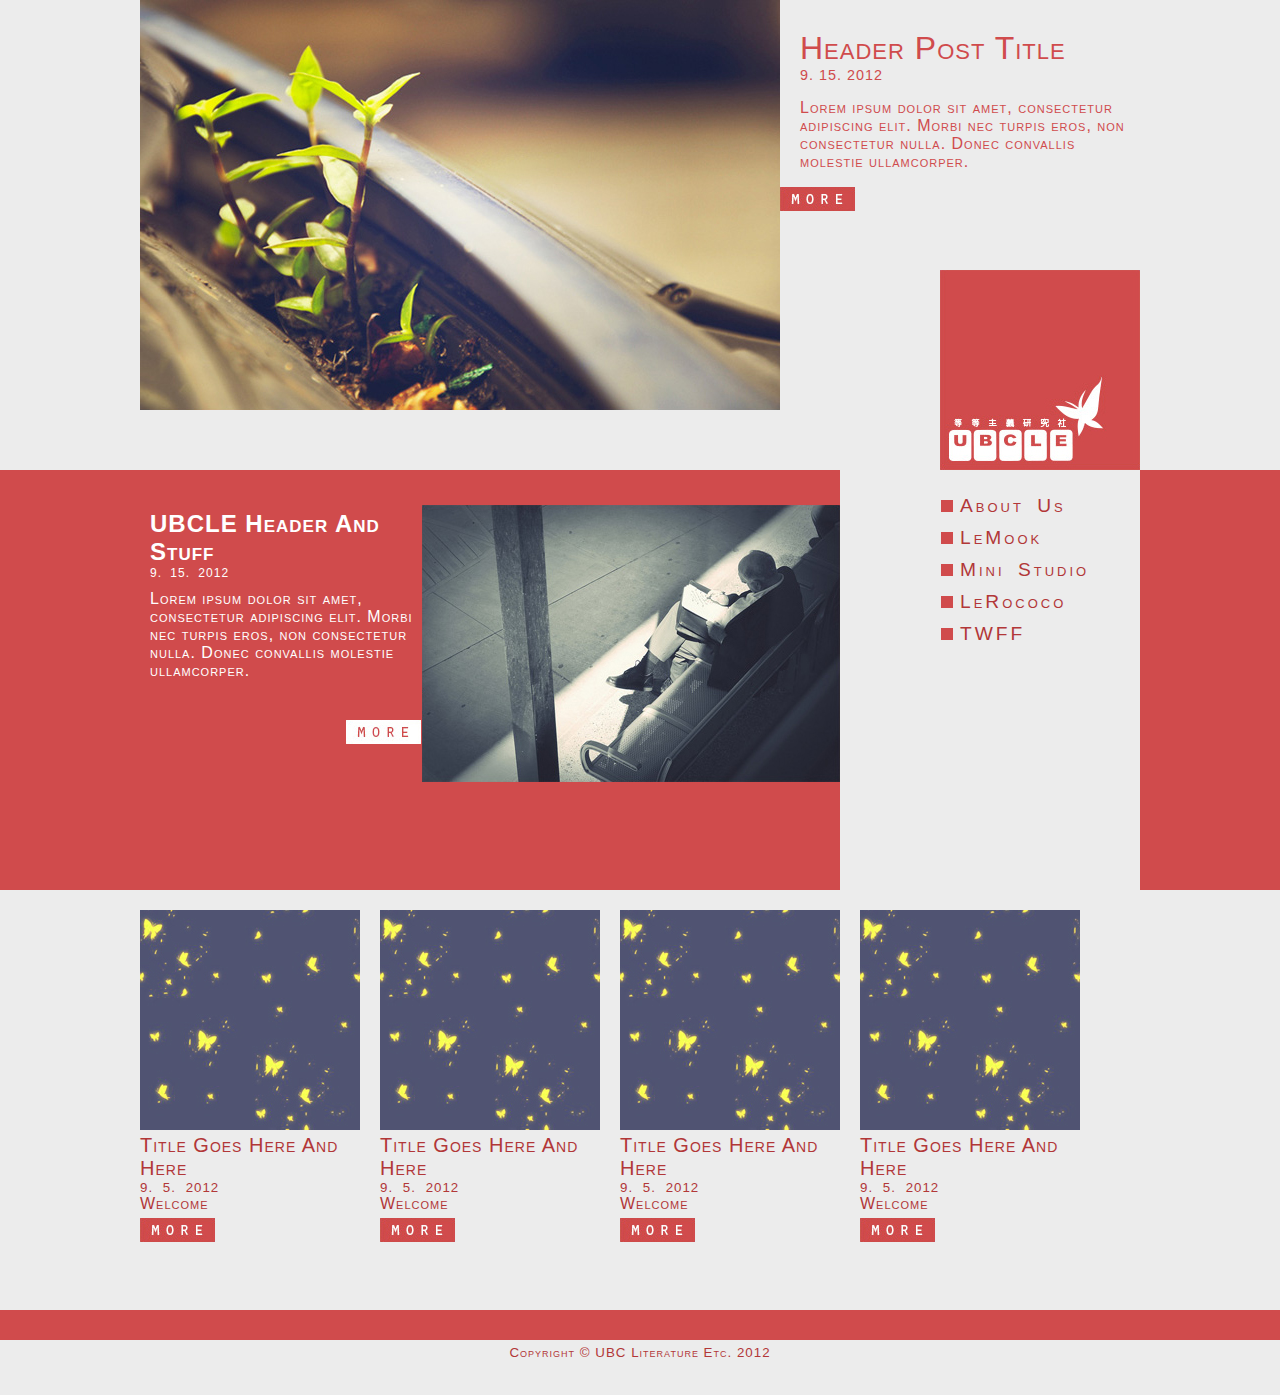
==== index.html @ 413b11c5 "Stuff done in Mimi. Template file." ====
<!DOCTYPE HTML>
<html>

    <head>
    
        <meta http-equiv="Content-Type" content="text/html; charset=utf-8" />
        <title>UBCLE.com - Literature Etc.</title>
       
        <!--[if IE]><!-->
		<link rel="stylesheet" type="text/css" href="stylesheet.css" />
		<!--<![endif]-->
	
		<!--[if !IE]><!-->
		<link rel="stylesheet" type="text/css" href="stylesheet.css" />
		<!--<![endif]-->
		
    </head>
    
    <body>
    
        <div id="header-bg" class="bg-light">
        	<div id="header-wrapper" class="wrapper">
        		<div id="header-left">
        			<div id="header-photo"></div>
        		</div>
        		
        		<div id="header-right">
        			<div id="header-right-top">
	        			<div id="header-title">Header Post Title</div>
	        			<div id="header-date">9. 15. 2012</div>
	        			<p id="header-summary">Lorem ipsum dolor sit amet, consectetur adipiscing elit. Morbi nec turpis eros, non consectetur nulla. Donec convallis molestie ullamcorper.</p>
	        			<div id="header-readmore"><a href="index.html"><img src="images/readmore.jpg" alt="Read More..." /></a></div>
        			</div>
        			<div id="header-right-bottom">
        				<div id="lelogo"></div>
        			</div>
        		</div>
        	</div>        	
        </div>
        
        <div id="body-bg" class="bg-dark">     	
    		<div id="body-wrapper">
        		<div id="body-left">
	        			<div id="post-wrapper">
	        				<img id="post-pic" src="images/mainpost.jpg" alt="mainpic">
	        				<h3 id="post-title">UBCLE Header And Stuff</h3>
	        				<div id="post-date">9. 15. 2012</div>
	        				<p id="post-summary">
	        					Lorem ipsum dolor sit amet, consectetur adipiscing elit. Morbi nec turpis eros, non consectetur nulla. Donec convallis molestie ullamcorper.
	        				</p>
	        				<div id="body-read-more"><a href="index.html"><img src="images/readmore.jpg" alt="Read More..." /></a></div>
	       				</div>
        		</div>
        		<div id="body-right">
        			<div id="body-right-content">
	        			<div id="nav">
							<ul>
								<li><a href="about.html">About Us</a></li>
								<li><a href="lemook.html">LeMook</a></li>
								<li><a href="ministudio.html">Mini Studio</a></li>
								<li><a href="lerococo.html">LeRococo</a></li>
								<li><a href="twff.html">TWFF</a></li>
							</ul>
	       				</div>
       				</div>
        		</div>
        	</div>     	
        </div>
        
        <div id="footer-bg" class="bg-light">
        	<div id="footer-wrapper" class="wrapper">
        		<div class="footer-item">
				<img src="images/filler.jpg" alt="fillerpic" height="220px" width="220px" />
				<div class="post-title">Title Goes Here And Here</div>
				<div class="post-date">9. 5. 2012</div>
				<div class="post-summary">Welcome</div>
				<div class="post-readmore"><a href="post.html"><img src="images/readmore.jpg" alt="Read More..." /></a></div>
			</div>
        		<div class="footer-item">
				<img src="images/filler.jpg" alt="fillerpic" height="220px" width="220px" />
				<div class="post-title">Title Goes Here And Here</div>
				<div class="post-date">9. 5. 2012</div>
				<div class="post-summary">Welcome</div>
				<div class="post-readmore"><a href="post.html"><img src="images/readmore.jpg" alt="Read More..." /></a></div>
			</div>
        		<div class="footer-item">
				<img src="images/filler.jpg" alt="fillerpic" height="220px" width="220px" />
				<div class="post-title">Title Goes Here And Here</div>
				<div class="post-date">9. 5. 2012</div>
				<div class="post-summary">Welcome</div>
				<div class="post-readmore"><a href="post.html"><img src="images/readmore.jpg" alt="Read More..." /></a></div>
			</div>
        		<div class="footer-item">
				<img src="images/filler.jpg" alt="fillerpic" height="220px" width="220px" />
				<div class="post-title">Title Goes Here And Here</div>
				<div class="post-date">9. 5. 2012</div>
				<div class="post-summary">Welcome</div>
				<div class="post-readmore"><a href="post.html"><img src="images/readmore.jpg" alt="Read More..." /></a></div>
			</div>
        		<div class="clear"></div>
        	</div> 
        </div>
        
       	<div id="bot-spacer" class="bg-dark">

        </div>
	  <div class="bg-light">
        	<div id="copyright-wrapper" class="wrapper">
        		Copyright &copy; UBC Literature Etc. 2012
        	</div> 
        </div>
        
    </body>
    
</html>
---- stylesheet.css ----
html {
	background-color: #ececec;
	font-variant: small-caps;
	letter-spacing: 1px;
}
	
body {
	margin: 0 auto;
	padding: 0;
	color: #b23738;
	font-family:"Orator Std","Calibri",Arial,"Helvetica",Sans-serif;
	font-size:100%;
}

.bg-light {
	width: 100%;
}

.bg-dark {
	width: 100%;
	background-color: #d04b4c;
}

.wrapper {
	width: 1000px;
	margin: 0 auto;
	padding: 0px 50px 0px 50px;
}

.footer-item {
	width: 220px;
	height: 340px;
	margin-right: 20px;
	/*background-color: #c9c9c9;*/
	float: left;	
}

.clear {
	clear: both;
}

#header-wrapper {
	height: 470px;
	color: #d04b4c;
}

#header-left {
	width: 640px;
	height: 470px;
	vertical-align: top;
	float: left;
}

#header-photo {
	height: 410px;
	width: 640px;
	background: url('images/cover.jpg');
}

#header-right {
	width: 360px;
	height: 470px;
	float: right;
}

#header-right-top {
	height: 270px;	
}

#header-title {
	padding: 30px 0 0 20px;
	font-size: 200%;
}

#header-date {
	padding-left: 20px;
	font-size: 90%;
}

#header-summary {
	padding-left: 20px;
}

#header-readmore {
	height: 24px;
	width: 75px;
	overflow: hidden;
}

#header-readmore img:hover {
	position: relative;
	bottom: 24px;
}

#header-right-bottom {
	height: 200px;
	width: 360px;
}

#lelogo {
	height: 200px; 
	width: 200px; 
	background: url('images/logo.jpg');
	position: relative;
	left: 160px;
}

#body-wrapper {
	width: 1000px;
	margin: 0 auto;
	height: 375px;
	color: #ffffff;
	display: table;
}

#post-pic {
	float: right;
	clear: left;
	margin-left: 7px;
}
	
#body-left {
	width: 70%;
	height: 375px;
	display: table-cell;
}

#post-title {
	font-size: 1.5em;
	margin: 0 0 0 5px;
	padding: 5px 0 0 5px;
}

#post-summary {
	margin: 0 0 0 10px;	
	height: 150px;
	width: 285px;
}

#post-wrapper {
	padding: 35px 0 0 0;
	width: 700px;
	height: 300px;	
}

#post-date {
	word-spacing: 4px;
	font-size: 75%;
	margin: 0 0 10px 10px;
}

#body-read-more {
	float: right;
	position: relative;
	left: 6px;
	bottom: 20px;
	width: 75px;
	height: 24px;
	overflow: hidden;
}
#body-read-more img {
	position: relative;
	bottom: 24px;
}

#body-read-more img:hover {
	position: relative;
	bottom: 0px;
}

#body-right {
	width: 30%;
	background-color: #ececec;
	display: table-cell;
	color: #b23738;
}

#body-right-content {
	height: 375px;
	width: 300px;
}

#nav {
	position: relative;
	left: 80px;
	bottom: 20px;
	font-size: 120%;
	letter-spacing: 3px;
	word-spacing: 5px;
}

#nav ul {
	list-style: square url("images/bullets.jpg");
}

#nav li {
	margin-bottom: 10px;
}

#nav a {
	text-decoration: none;
	color: #b23738;
}

#nav a:hover {
	color: #ea595a;
	letter-spacing: 5px;
	transition: color 0.4s, letter-spacing 0.4s;
	-moz-transition: color 0.4s, letter-spacing 0.4s; /* Firefox 4 */
	-webkit-transition: color 0.4s, letter-spacing 0.4s; /* Safari and Chrome */
	-o-transition: color 0.4s, letter-spacing 0.4s; /* Opera */
}

#footer-wrapper {
	color: #b23738;
	padding-top: 20px;
	padding-bottom: 60px;
}

.footer-item .post-title {
	font-size: 125%;
}

.footer-item .post-date {
	font-size: smaller;
	word-spacing: 5px;
}

.footer-item .post-readmore {
	margin-top: 5px;
	width: 75px;
	height: 24px;
	overflow: hidden;
}

.footer-item .post-readmore img:hover {
	position: relative;
	bottom: 24px;
}

#bot-spacer {
	height: 30px;
}

#copyright-wrapper {
	margin-top: 5px;
	height: 50px;
	font-size: smaller;
	text-align: center;
}
---- stylesheet.css ----
html {
	background-color: #ececec;
	font-variant: small-caps;
	letter-spacing: 1px;
}
	
body {
	margin: 0 auto;
	padding: 0;
	color: #b23738;
	font-family:"Orator Std","Calibri",Arial,"Helvetica",Sans-serif;
	font-size:100%;
}

.bg-light {
	width: 100%;
}

.bg-dark {
	width: 100%;
	background-color: #d04b4c;
}

.wrapper {
	width: 1000px;
	margin: 0 auto;
	padding: 0px 50px 0px 50px;
}

.footer-item {
	width: 220px;
	height: 340px;
	margin-right: 20px;
	/*background-color: #c9c9c9;*/
	float: left;	
}

.clear {
	clear: both;
}

#header-wrapper {
	height: 470px;
	color: #d04b4c;
}

#header-left {
	width: 640px;
	height: 470px;
	vertical-align: top;
	float: left;
}

#header-photo {
	height: 410px;
	width: 640px;
	background: url('images/cover.jpg');
}

#header-right {
	width: 360px;
	height: 470px;
	float: right;
}

#header-right-top {
	height: 270px;	
}

#header-title {
	padding: 30px 0 0 20px;
	font-size: 200%;
}

#header-date {
	padding-left: 20px;
	font-size: 90%;
}

#header-summary {
	padding-left: 20px;
}

#header-readmore {
	height: 24px;
	width: 75px;
	overflow: hidden;
}

#header-readmore img:hover {
	position: relative;
	bottom: 24px;
}

#header-right-bottom {
	height: 200px;
	width: 360px;
}

#lelogo {
	height: 200px; 
	width: 200px; 
	background: url('images/logo.jpg');
	position: relative;
	left: 160px;
}

#body-wrapper {
	width: 1000px;
	margin: 0 auto;
	height: 375px;
	color: #ffffff;
	display: table;
}

#post-pic {
	float: right;
	clear: left;
	margin-left: 7px;
}
	
#body-left {
	width: 70%;
	height: 375px;
	display: table-cell;
}

#post-title {
	font-size: 1.5em;
	margin: 0 0 0 5px;
	padding: 5px 0 0 5px;
}

#post-summary {
	margin: 0 0 0 10px;	
	height: 150px;
	width: 285px;
}

#post-wrapper {
	padding: 35px 0 0 0;
	width: 700px;
	height: 300px;	
}

#post-date {
	word-spacing: 4px;
	font-size: 75%;
	margin: 0 0 10px 10px;
}

#body-read-more {
	float: right;
	position: relative;
	left: 6px;
	bottom: 20px;
	width: 75px;
	height: 24px;
	overflow: hidden;
}
#body-read-more img {
	position: relative;
	bottom: 24px;
}

#body-read-more img:hover {
	position: relative;
	bottom: 0px;
}

#body-right {
	width: 30%;
	background-color: #ececec;
	display: table-cell;
	color: #b23738;
}

#body-right-content {
	height: 375px;
	width: 300px;
}

#nav {
	position: relative;
	left: 80px;
	bottom: 20px;
	font-size: 120%;
	letter-spacing: 3px;
	word-spacing: 5px;
}

#nav ul {
	list-style: square url("images/bullets.jpg");
}

#nav li {
	margin-bottom: 10px;
}

#nav a {
	text-decoration: none;
	color: #b23738;
}

#nav a:hover {
	color: #ea595a;
	letter-spacing: 5px;
	transition: color 0.4s, letter-spacing 0.4s;
	-moz-transition: color 0.4s, letter-spacing 0.4s; /* Firefox 4 */
	-webkit-transition: color 0.4s, letter-spacing 0.4s; /* Safari and Chrome */
	-o-transition: color 0.4s, letter-spacing 0.4s; /* Opera */
}

#footer-wrapper {
	color: #b23738;
	padding-top: 20px;
	padding-bottom: 60px;
}

.footer-item .post-title {
	font-size: 125%;
}

.footer-item .post-date {
	font-size: smaller;
	word-spacing: 5px;
}

.footer-item .post-readmore {
	margin-top: 5px;
	width: 75px;
	height: 24px;
	overflow: hidden;
}

.footer-item .post-readmore img:hover {
	position: relative;
	bottom: 24px;
}

#bot-spacer {
	height: 30px;
}

#copyright-wrapper {
	margin-top: 5px;
	height: 50px;
	font-size: smaller;
	text-align: center;
}
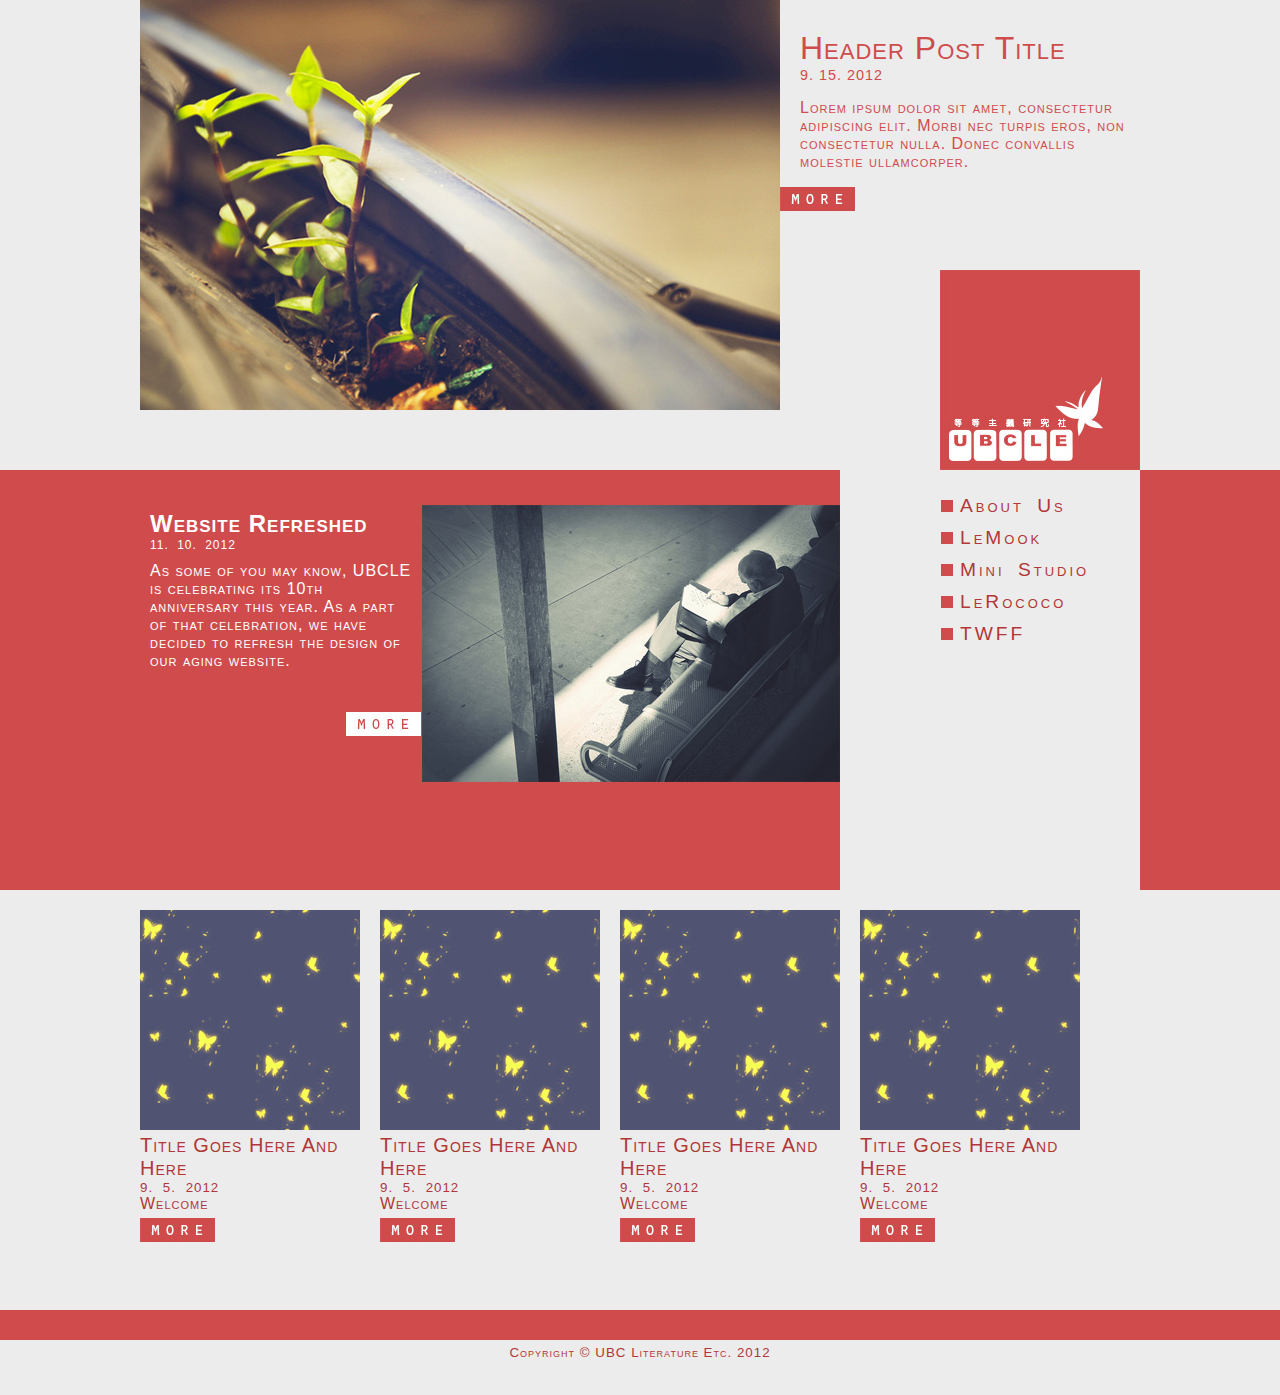
==== commit 7a9d76f7: "Improved the template file. Merged the content that we have." ====
--- a/index.html
+++ b/index.html
@@ -43,12 +43,12 @@
         		<div id="body-left">
 	        			<div id="post-wrapper">
 	        				<img id="post-pic" src="images/mainpost.jpg" alt="mainpic">
-	        				<h3 id="post-title">UBCLE Header And Stuff</h3>
-	        				<div id="post-date">9. 15. 2012</div>
+	        				<h3 id="post-title">Website Refreshed</h3>
+	        				<div id="post-date">11. 10. 2012</div>
 	        				<p id="post-summary">
-	        					Lorem ipsum dolor sit amet, consectetur adipiscing elit. Morbi nec turpis eros, non consectetur nulla. Donec convallis molestie ullamcorper.
+	        					As some of you may know, UBCLE is celebrating its 10th anniversary this year. As a part of that celebration, we have decided to refresh the design of our aging website.
 	        				</p>
-	        				<div id="body-read-more"><a href="index.html"><img src="images/readmore.jpg" alt="Read More..." /></a></div>
+	        				<div id="body-read-more"><a href="11102012.html"><img src="images/readmore.jpg" alt="Read More..." /></a></div>
 	       				</div>
         		</div>
         		<div id="body-right">
--- a/stylesheet.css
+++ b/stylesheet.css
@@ -153,7 +153,7 @@
 	float: right;
 	position: relative;
 	left: 6px;
-	bottom: 20px;
+	bottom: 0px;
 	width: 75px;
 	height: 24px;
 	overflow: hidden;
--- a/stylesheet.css
+++ b/stylesheet.css
@@ -153,7 +153,7 @@
 	float: right;
 	position: relative;
 	left: 6px;
-	bottom: 20px;
+	bottom: 0px;
 	width: 75px;
 	height: 24px;
 	overflow: hidden;
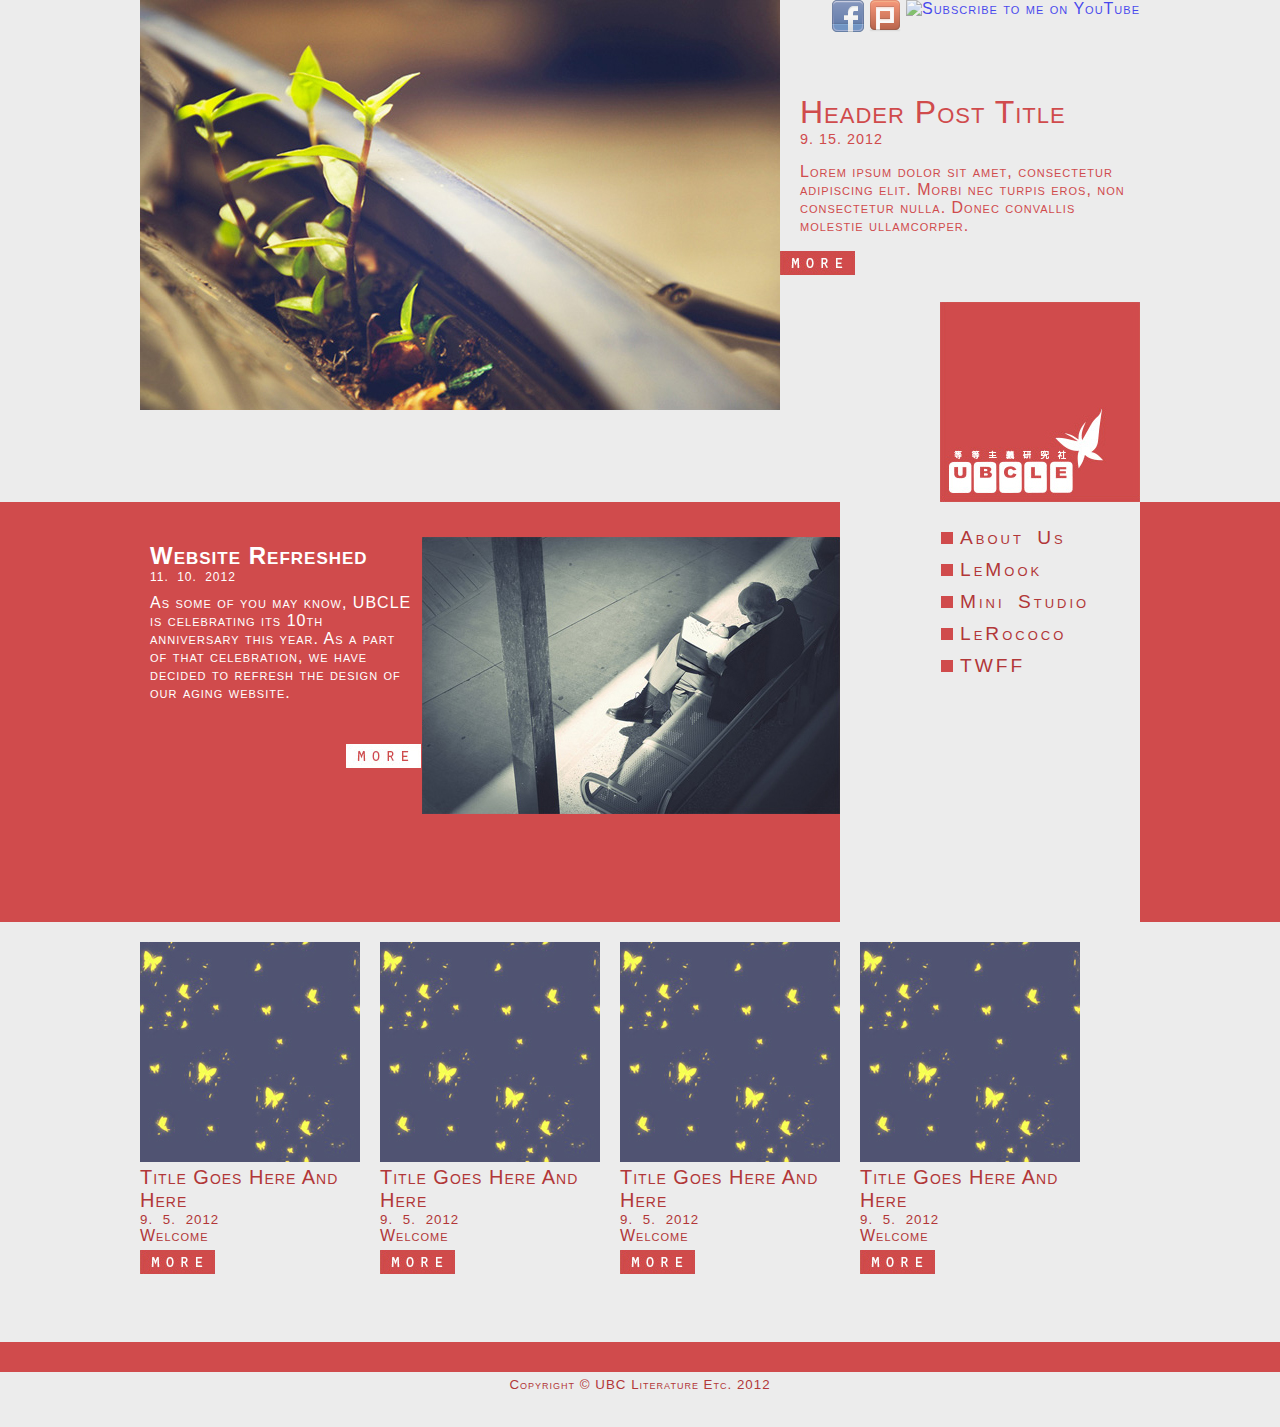
==== commit 09d32c38: "Added icons for social media" ====
--- a/index.html
+++ b/index.html
@@ -19,6 +19,11 @@
     <body>
     
         <div id="header-bg" class="bg-light">
+        	<div id="links-bar" class="wrapper">
+        		<a href="http://www.youtube.com/user/ubcle"><img src="http://s.ytimg.com/yt/img/creators_corner/YouTube/youtube_32x32.png" alt="Subscribe to me on YouTube"/></a>
+        		<a href="http://www.plurk.com/UBCLE"><img src="images/plurk.png" alt="Subscribe to me on Plurk"/></a>
+        		<a href="http://www.facebook.com/UBCLE"><img src="images/facebook.png" alt="Subscribe to me on Facebook"/></a>
+        	</div>
         	<div id="header-wrapper" class="wrapper">
         		<div id="header-left">
         			<div id="header-photo"></div>
--- a/stylesheet.css
+++ b/stylesheet.css
@@ -39,14 +39,28 @@
 	clear: both;
 }
 
+#links-bar img {
+	float: right;
+	margin-left: 5px;
+	opacity: 0.7;
+}
+
+#links-bar img:hover {
+	opacity: 1.0;
+	transition: opacity 0.4s;
+	-moz-transition: opacity 0.4s; /* Firefox 4 */
+	-webkit-transition: opacity 0.4s; /* Safari and Chrome */
+	-o-transition: opacity 0.4s; /* Opera */
+}
+
 #header-wrapper {
-	height: 470px;
+	height: 502px;
 	color: #d04b4c;
 }
 
 #header-left {
 	width: 640px;
-	height: 470px;
+	height: 502px;
 	vertical-align: top;
 	float: left;
 }
@@ -64,7 +78,8 @@
 }
 
 #header-right-top {
-	height: 270px;	
+	margin-top: 32px;
+	height: 238px;	
 }
 
 #header-title {
--- a/stylesheet.css
+++ b/stylesheet.css
@@ -39,14 +39,28 @@
 	clear: both;
 }
 
+#links-bar img {
+	float: right;
+	margin-left: 5px;
+	opacity: 0.7;
+}
+
+#links-bar img:hover {
+	opacity: 1.0;
+	transition: opacity 0.4s;
+	-moz-transition: opacity 0.4s; /* Firefox 4 */
+	-webkit-transition: opacity 0.4s; /* Safari and Chrome */
+	-o-transition: opacity 0.4s; /* Opera */
+}
+
 #header-wrapper {
-	height: 470px;
+	height: 502px;
 	color: #d04b4c;
 }
 
 #header-left {
 	width: 640px;
-	height: 470px;
+	height: 502px;
 	vertical-align: top;
 	float: left;
 }
@@ -64,7 +78,8 @@
 }
 
 #header-right-top {
-	height: 270px;	
+	margin-top: 32px;
+	height: 238px;	
 }
 
 #header-title {
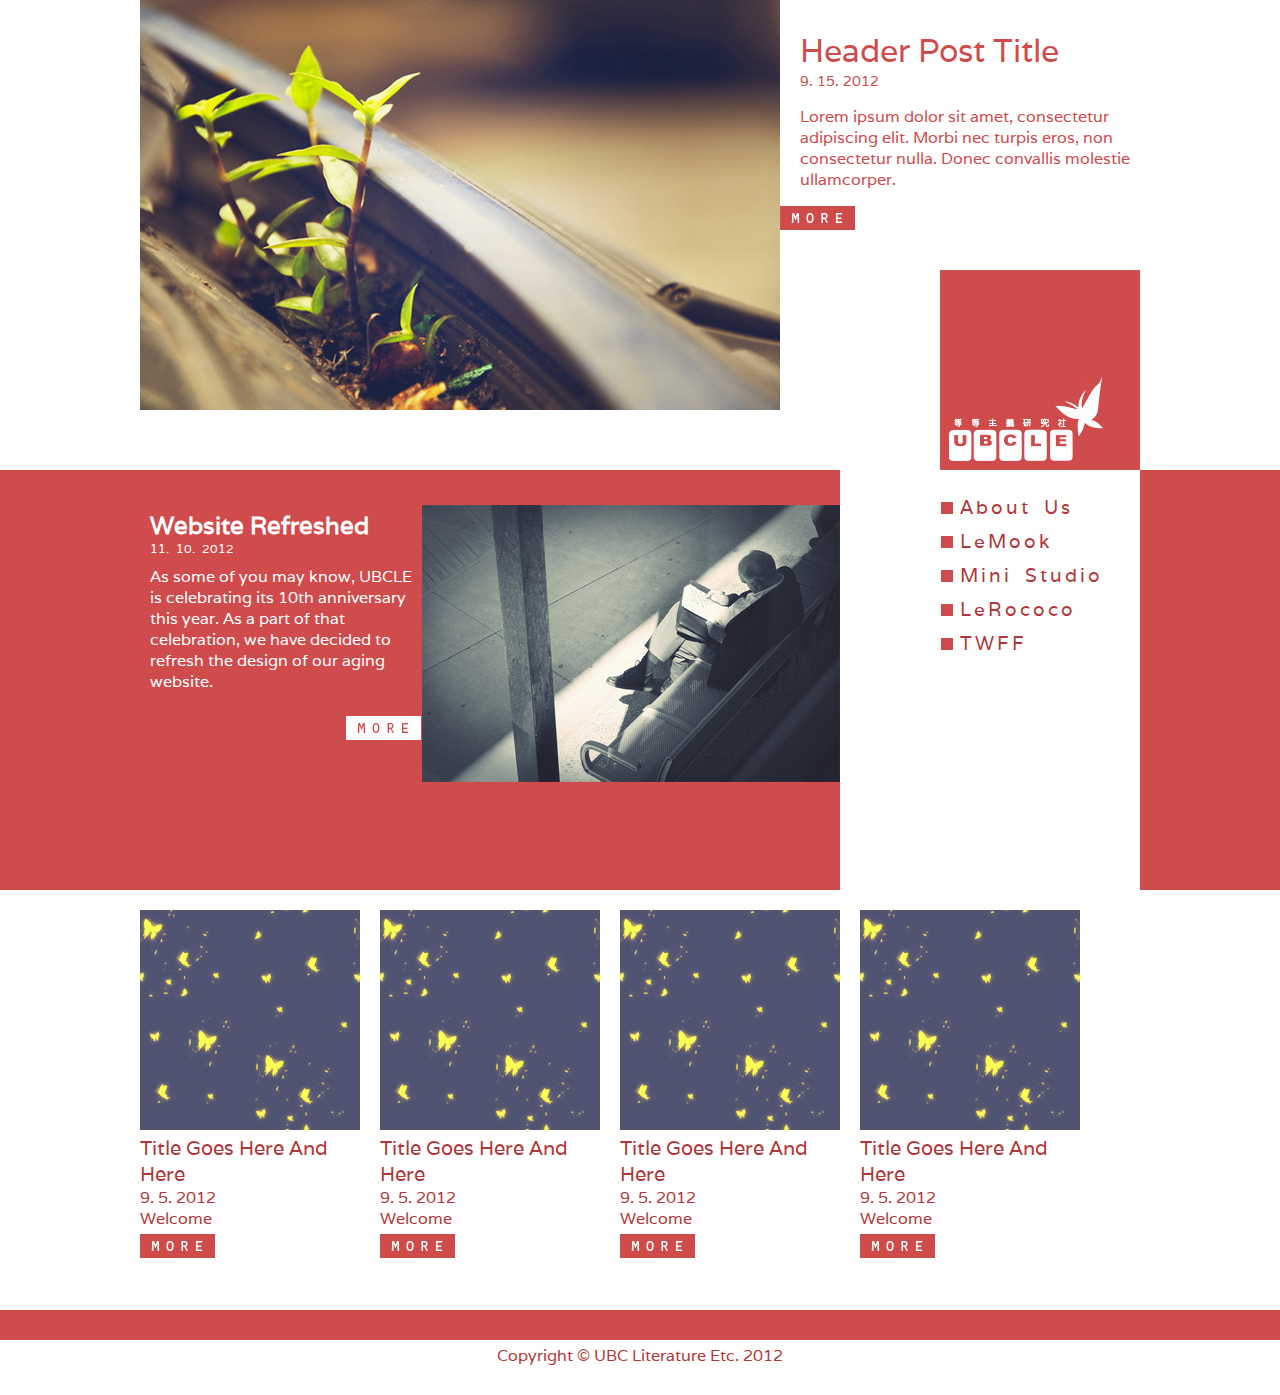
==== commit 2f373ac5: "Changed font." ====
--- a/index.html
+++ b/index.html
@@ -2,10 +2,11 @@
 <html>
 
     <head>
+    	<link href='http://fonts.googleapis.com/css?family=Varela' rel='stylesheet' type='text/css'>
     
         <meta http-equiv="Content-Type" content="text/html; charset=utf-8" />
         <title>UBCLE.com - Literature Etc.</title>
-       
+        
         <!--[if IE]><!-->
 		<link rel="stylesheet" type="text/css" href="stylesheet.css" />
 		<!--<![endif]-->
@@ -19,11 +20,6 @@
     <body>
     
         <div id="header-bg" class="bg-light">
-        	<div id="links-bar" class="wrapper">
-        		<a href="http://www.youtube.com/user/ubcle"><img src="http://s.ytimg.com/yt/img/creators_corner/YouTube/youtube_32x32.png" alt="Subscribe to me on YouTube"/></a>
-        		<a href="http://www.plurk.com/UBCLE"><img src="images/plurk.png" alt="Subscribe to me on Plurk"/></a>
-        		<a href="http://www.facebook.com/UBCLE"><img src="images/facebook.png" alt="Subscribe to me on Facebook"/></a>
-        	</div>
         	<div id="header-wrapper" class="wrapper">
         		<div id="header-left">
         			<div id="header-photo"></div>
--- a/stylesheet.css
+++ b/stylesheet.css
@@ -1,15 +1,14 @@
 html {
-	background-color: #ececec;
-	font-variant: small-caps;
-	letter-spacing: 1px;
+	background-color: #fff;
+	font-size: 100%;
 }
 	
 body {
 	margin: 0 auto;
 	padding: 0;
 	color: #b23738;
-	font-family:"Orator Std","Calibri",Arial,"Helvetica",Sans-serif;
-	font-size:100%;
+	font-family: 'Varela',								'Questrial', Arial, Sans-serif;	
+	font-size: 100%;
 }
 
 .bg-light {
@@ -39,28 +38,14 @@
 	clear: both;
 }
 
-#links-bar img {
-	float: right;
-	margin-left: 5px;
-	opacity: 0.7;
-}
-
-#links-bar img:hover {
-	opacity: 1.0;
-	transition: opacity 0.4s;
-	-moz-transition: opacity 0.4s; /* Firefox 4 */
-	-webkit-transition: opacity 0.4s; /* Safari and Chrome */
-	-o-transition: opacity 0.4s; /* Opera */
-}
-
 #header-wrapper {
-	height: 502px;
+	height: 470px;
 	color: #d04b4c;
 }
 
 #header-left {
 	width: 640px;
-	height: 502px;
+	height: 470px;
 	vertical-align: top;
 	float: left;
 }
@@ -78,8 +63,7 @@
 }
 
 #header-right-top {
-	margin-top: 32px;
-	height: 238px;	
+	height: 270px;	
 }
 
 #header-title {
@@ -185,7 +169,7 @@
 
 #body-right {
 	width: 30%;
-	background-color: #ececec;
+	background-color: #fff;
 	display: table-cell;
 	color: #b23738;
 }
@@ -237,8 +221,6 @@
 }
 
 .footer-item .post-date {
-	font-size: smaller;
-	word-spacing: 5px;
 }
 
 .footer-item .post-readmore {
@@ -260,6 +242,5 @@
 #copyright-wrapper {
 	margin-top: 5px;
 	height: 50px;
-	font-size: smaller;
 	text-align: center;
 }
--- a/stylesheet.css
+++ b/stylesheet.css
@@ -1,15 +1,14 @@
 html {
-	background-color: #ececec;
-	font-variant: small-caps;
-	letter-spacing: 1px;
+	background-color: #fff;
+	font-size: 100%;
 }
 	
 body {
 	margin: 0 auto;
 	padding: 0;
 	color: #b23738;
-	font-family:"Orator Std","Calibri",Arial,"Helvetica",Sans-serif;
-	font-size:100%;
+	font-family: 'Varela',								'Questrial', Arial, Sans-serif;	
+	font-size: 100%;
 }
 
 .bg-light {
@@ -39,28 +38,14 @@
 	clear: both;
 }
 
-#links-bar img {
-	float: right;
-	margin-left: 5px;
-	opacity: 0.7;
-}
-
-#links-bar img:hover {
-	opacity: 1.0;
-	transition: opacity 0.4s;
-	-moz-transition: opacity 0.4s; /* Firefox 4 */
-	-webkit-transition: opacity 0.4s; /* Safari and Chrome */
-	-o-transition: opacity 0.4s; /* Opera */
-}
-
 #header-wrapper {
-	height: 502px;
+	height: 470px;
 	color: #d04b4c;
 }
 
 #header-left {
 	width: 640px;
-	height: 502px;
+	height: 470px;
 	vertical-align: top;
 	float: left;
 }
@@ -78,8 +63,7 @@
 }
 
 #header-right-top {
-	margin-top: 32px;
-	height: 238px;	
+	height: 270px;	
 }
 
 #header-title {
@@ -185,7 +169,7 @@
 
 #body-right {
 	width: 30%;
-	background-color: #ececec;
+	background-color: #fff;
 	display: table-cell;
 	color: #b23738;
 }
@@ -237,8 +221,6 @@
 }
 
 .footer-item .post-date {
-	font-size: smaller;
-	word-spacing: 5px;
 }
 
 .footer-item .post-readmore {
@@ -260,6 +242,5 @@
 #copyright-wrapper {
 	margin-top: 5px;
 	height: 50px;
-	font-size: smaller;
 	text-align: center;
 }
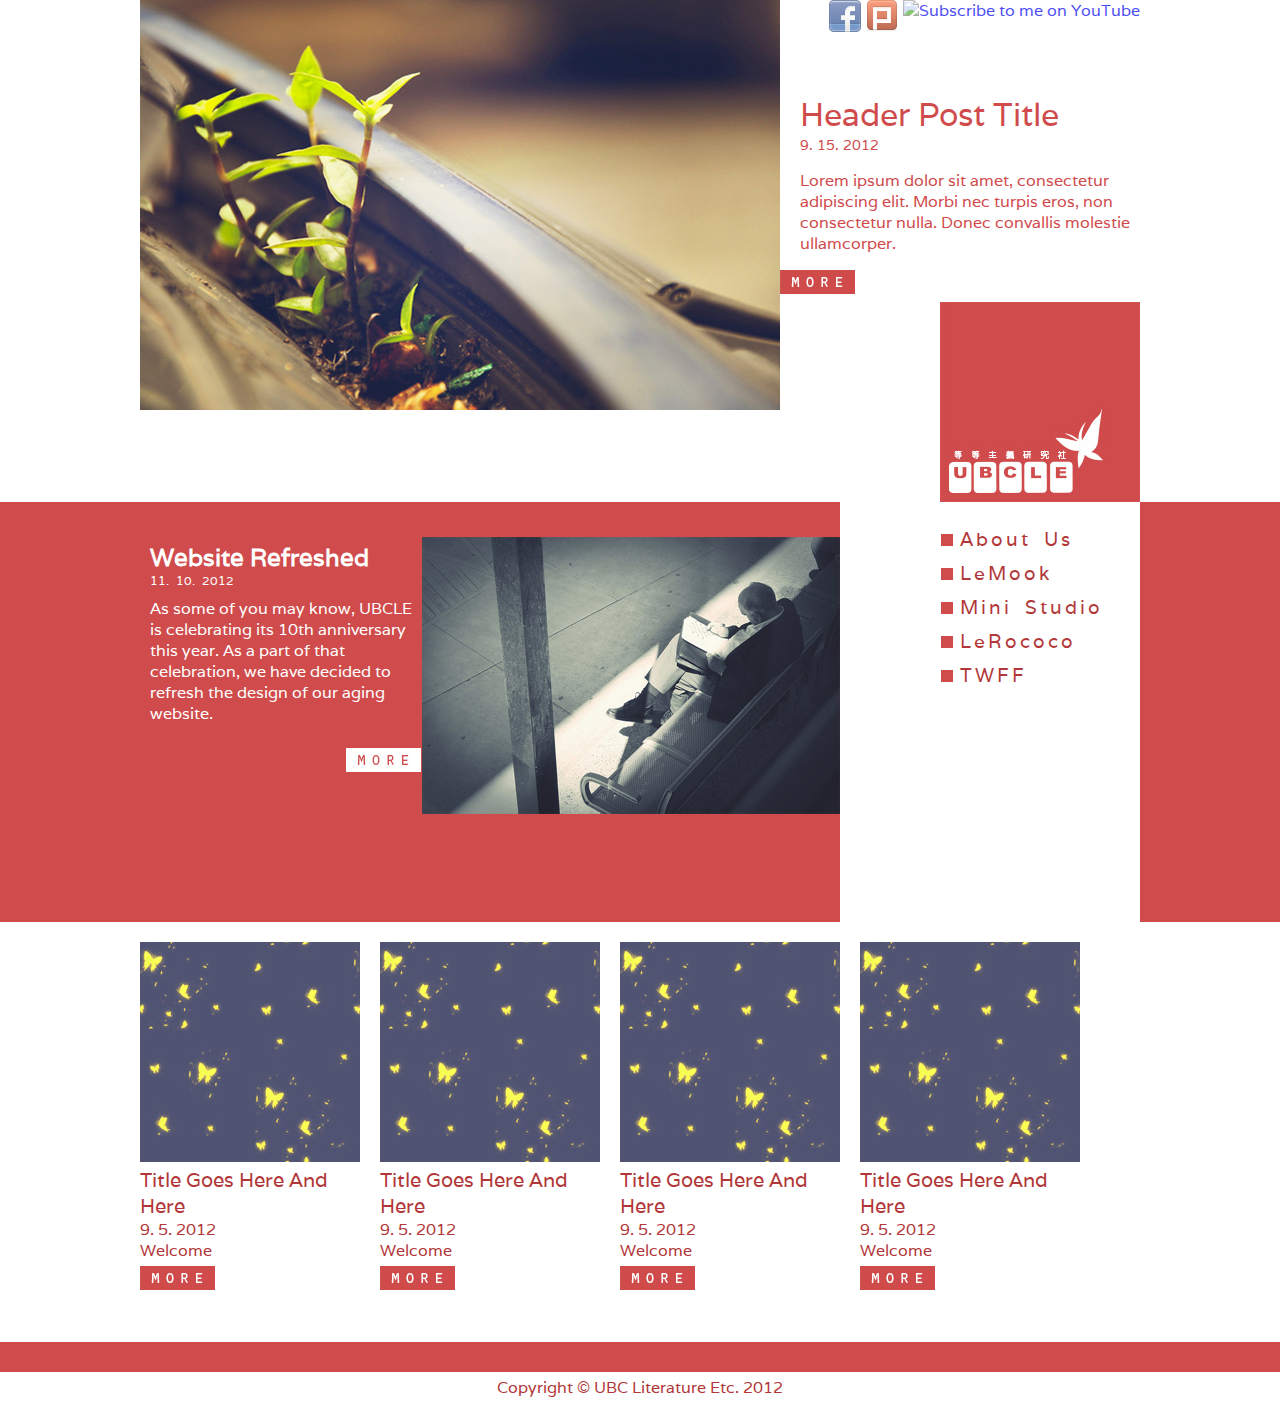
==== commit 500dfaa8: "Merge branch 'master' of https://github.com/wha25/LEWebsite" ====
--- a/index.html
+++ b/index.html
@@ -20,6 +20,11 @@
     <body>
     
         <div id="header-bg" class="bg-light">
+        	<div id="links-bar" class="wrapper">
+        		<a href="http://www.youtube.com/user/ubcle"><img src="http://s.ytimg.com/yt/img/creators_corner/YouTube/youtube_32x32.png" alt="Subscribe to me on YouTube"/></a>
+        		<a href="http://www.plurk.com/UBCLE"><img src="images/plurk.png" alt="Subscribe to me on Plurk"/></a>
+        		<a href="http://www.facebook.com/UBCLE"><img src="images/facebook.png" alt="Subscribe to me on Facebook"/></a>
+        	</div>
         	<div id="header-wrapper" class="wrapper">
         		<div id="header-left">
         			<div id="header-photo"></div>
--- a/stylesheet.css
+++ b/stylesheet.css
@@ -38,14 +38,28 @@
 	clear: both;
 }
 
+#links-bar img {
+	float: right;
+	margin-left: 5px;
+	opacity: 0.7;
+}
+
+#links-bar img:hover {
+	opacity: 1.0;
+	transition: opacity 0.4s;
+	-moz-transition: opacity 0.4s; /* Firefox 4 */
+	-webkit-transition: opacity 0.4s; /* Safari and Chrome */
+	-o-transition: opacity 0.4s; /* Opera */
+}
+
 #header-wrapper {
-	height: 470px;
+	height: 502px;
 	color: #d04b4c;
 }
 
 #header-left {
 	width: 640px;
-	height: 470px;
+	height: 502px;
 	vertical-align: top;
 	float: left;
 }
@@ -63,7 +77,8 @@
 }
 
 #header-right-top {
-	height: 270px;	
+	margin-top: 32px;
+	height: 238px;	
 }
 
 #header-title {
--- a/stylesheet.css
+++ b/stylesheet.css
@@ -38,14 +38,28 @@
 	clear: both;
 }
 
+#links-bar img {
+	float: right;
+	margin-left: 5px;
+	opacity: 0.7;
+}
+
+#links-bar img:hover {
+	opacity: 1.0;
+	transition: opacity 0.4s;
+	-moz-transition: opacity 0.4s; /* Firefox 4 */
+	-webkit-transition: opacity 0.4s; /* Safari and Chrome */
+	-o-transition: opacity 0.4s; /* Opera */
+}
+
 #header-wrapper {
-	height: 470px;
+	height: 502px;
 	color: #d04b4c;
 }
 
 #header-left {
 	width: 640px;
-	height: 470px;
+	height: 502px;
 	vertical-align: top;
 	float: left;
 }
@@ -63,7 +77,8 @@
 }
 
 #header-right-top {
-	height: 270px;	
+	margin-top: 32px;
+	height: 238px;	
 }
 
 #header-title {
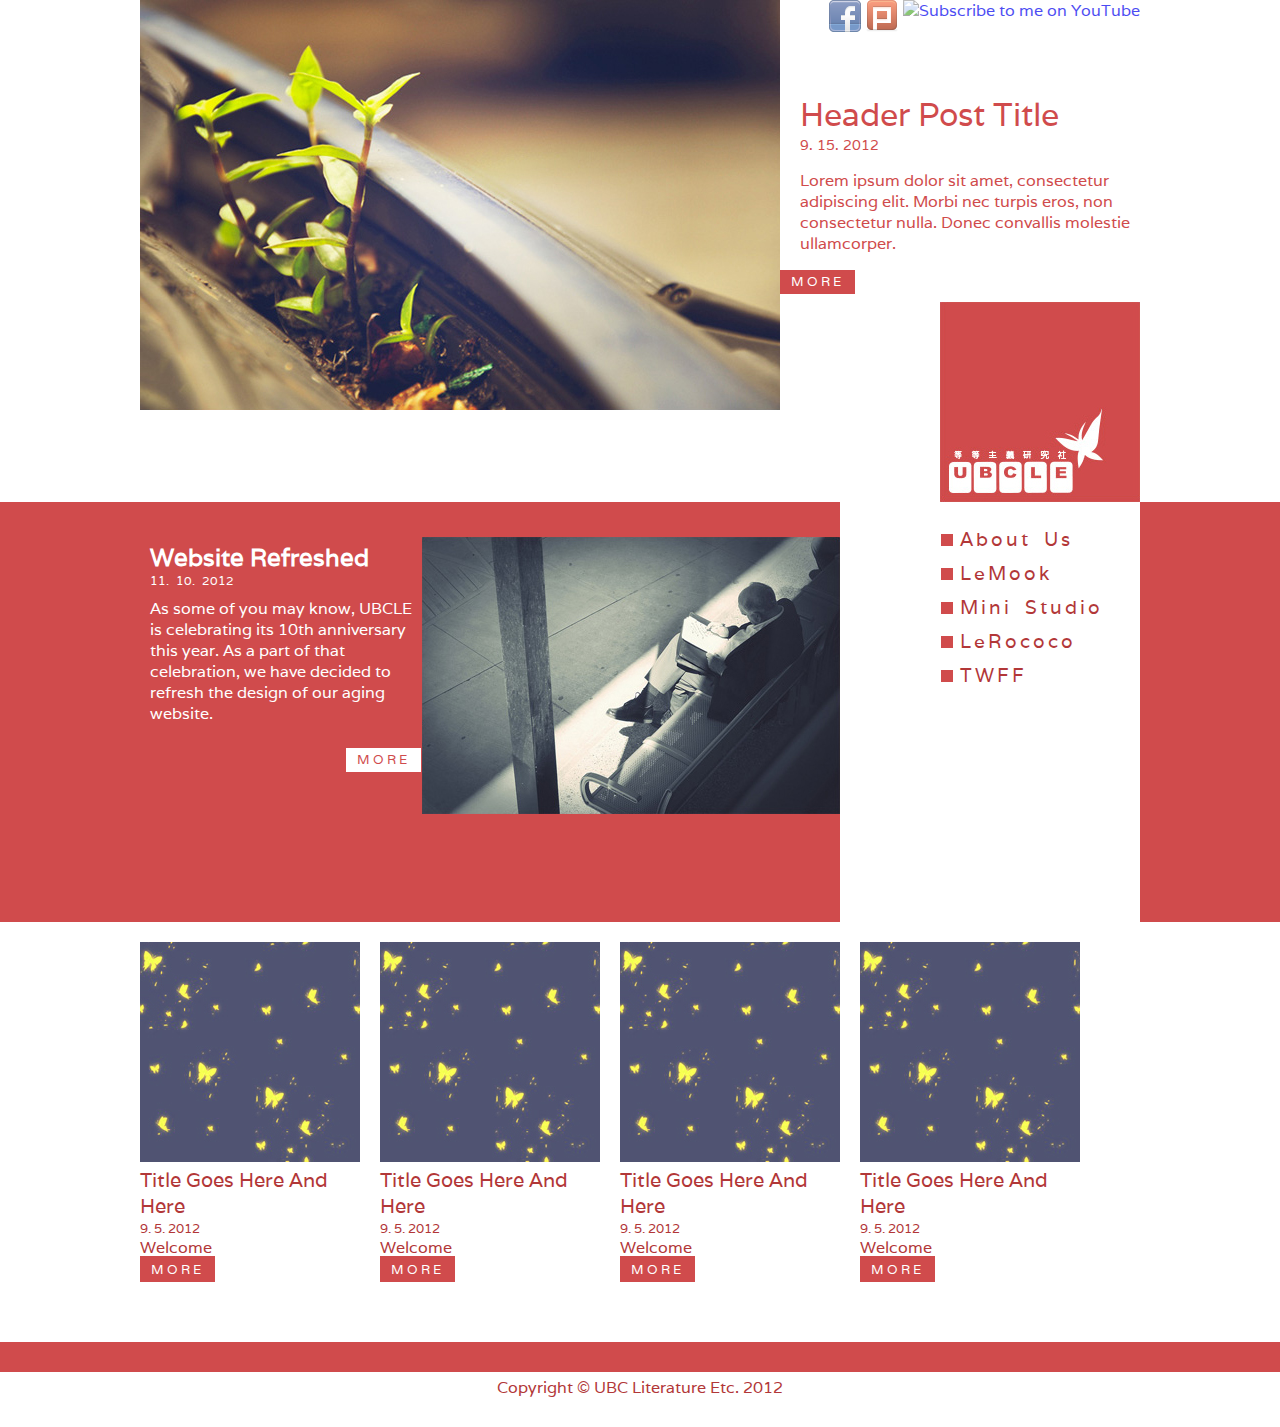
==== commit c7b1420a: "Changed readmore buttons and added favicon." ====
--- a/index.html
+++ b/index.html
@@ -4,6 +4,9 @@
     <head>
     	<link href='http://fonts.googleapis.com/css?family=Varela' rel='stylesheet' type='text/css'>
     
+    	<link rel="icon" type="image/ico" href="images/favicon.ico" />    
+    	<link rel="shortcut icon" type="image/ico" href="images/favicon.ico" />
+    	
         <meta http-equiv="Content-Type" content="text/html; charset=utf-8" />
         <title>UBCLE.com - Literature Etc.</title>
         
@@ -35,7 +38,7 @@
 	        			<div id="header-title">Header Post Title</div>
 	        			<div id="header-date">9. 15. 2012</div>
 	        			<p id="header-summary">Lorem ipsum dolor sit amet, consectetur adipiscing elit. Morbi nec turpis eros, non consectetur nulla. Donec convallis molestie ullamcorper.</p>
-	        			<div id="header-readmore"><a href="index.html"><img src="images/readmore.jpg" alt="Read More..." /></a></div>
+	        			<div id="header-readmore"><a class="readmore-red" href="index.html">MORE</a></div>
         			</div>
         			<div id="header-right-bottom">
         				<div id="lelogo"></div>
@@ -54,7 +57,7 @@
 	        				<p id="post-summary">
 	        					As some of you may know, UBCLE is celebrating its 10th anniversary this year. As a part of that celebration, we have decided to refresh the design of our aging website.
 	        				</p>
-	        				<div id="body-read-more"><a href="11102012.html"><img src="images/readmore.jpg" alt="Read More..." /></a></div>
+	        				<div id="body-read-more"><a class="readmore-white" href="11102012.html">MORE</a></div>
 	       				</div>
         		</div>
         		<div id="body-right">
@@ -80,28 +83,28 @@
 				<div class="post-title">Title Goes Here And Here</div>
 				<div class="post-date">9. 5. 2012</div>
 				<div class="post-summary">Welcome</div>
-				<div class="post-readmore"><a href="post.html"><img src="images/readmore.jpg" alt="Read More..." /></a></div>
+				<a class="readmore-red" href="post.html">MORE</a>
 			</div>
         		<div class="footer-item">
 				<img src="images/filler.jpg" alt="fillerpic" height="220px" width="220px" />
 				<div class="post-title">Title Goes Here And Here</div>
 				<div class="post-date">9. 5. 2012</div>
 				<div class="post-summary">Welcome</div>
-				<div class="post-readmore"><a href="post.html"><img src="images/readmore.jpg" alt="Read More..." /></a></div>
+				<a class="readmore-red" href="post.html">MORE</a>
 			</div>
         		<div class="footer-item">
 				<img src="images/filler.jpg" alt="fillerpic" height="220px" width="220px" />
 				<div class="post-title">Title Goes Here And Here</div>
 				<div class="post-date">9. 5. 2012</div>
 				<div class="post-summary">Welcome</div>
-				<div class="post-readmore"><a href="post.html"><img src="images/readmore.jpg" alt="Read More..." /></a></div>
+				<a class="readmore-red" href="post.html">MORE</a>
 			</div>
         		<div class="footer-item">
 				<img src="images/filler.jpg" alt="fillerpic" height="220px" width="220px" />
 				<div class="post-title">Title Goes Here And Here</div>
 				<div class="post-date">9. 5. 2012</div>
 				<div class="post-summary">Welcome</div>
-				<div class="post-readmore"><a href="post.html"><img src="images/readmore.jpg" alt="Read More..." /></a></div>
+				<a class="readmore-red" href="post.html">MORE</a>
 			</div>
         		<div class="clear"></div>
         	</div> 
--- a/stylesheet.css
+++ b/stylesheet.css
@@ -162,6 +162,37 @@
 	font-size: 75%;
 	margin: 0 0 10px 10px;
 }
+
+.readmore-white {
+	padding: 4px 11px 4px 11px;
+	background-color: white;
+	text-align: center;
+	letter-spacing: 3px;
+	font-size: smaller;
+	text-decoration: none;
+	color: #D04B4C;
+}
+
+.readmore-red {
+	padding: 4px 11px 4px 11px;
+	background-color: #d04b4c;
+	text-align: center;
+	letter-spacing: 3px;
+	font-size: smaller;
+	text-decoration: none;
+	color: white;
+}
+
+.readmore-red:hover {
+	color: #D04B4C;
+	background-color: white;
+}
+
+.readmore-white:hover {
+	color: white;
+	background-color: #D04B4C;
+}
+
 
 #body-read-more {
 	float: right;
@@ -236,18 +267,7 @@
 }
 
 .footer-item .post-date {
-}
-
-.footer-item .post-readmore {
-	margin-top: 5px;
-	width: 75px;
-	height: 24px;
-	overflow: hidden;
-}
-
-.footer-item .post-readmore img:hover {
-	position: relative;
-	bottom: 24px;
+	font-size: smaller;
 }
 
 #bot-spacer {
--- a/stylesheet.css
+++ b/stylesheet.css
@@ -162,6 +162,37 @@
 	font-size: 75%;
 	margin: 0 0 10px 10px;
 }
+
+.readmore-white {
+	padding: 4px 11px 4px 11px;
+	background-color: white;
+	text-align: center;
+	letter-spacing: 3px;
+	font-size: smaller;
+	text-decoration: none;
+	color: #D04B4C;
+}
+
+.readmore-red {
+	padding: 4px 11px 4px 11px;
+	background-color: #d04b4c;
+	text-align: center;
+	letter-spacing: 3px;
+	font-size: smaller;
+	text-decoration: none;
+	color: white;
+}
+
+.readmore-red:hover {
+	color: #D04B4C;
+	background-color: white;
+}
+
+.readmore-white:hover {
+	color: white;
+	background-color: #D04B4C;
+}
+
 
 #body-read-more {
 	float: right;
@@ -236,18 +267,7 @@
 }
 
 .footer-item .post-date {
-}
-
-.footer-item .post-readmore {
-	margin-top: 5px;
-	width: 75px;
-	height: 24px;
-	overflow: hidden;
-}
-
-.footer-item .post-readmore img:hover {
-	position: relative;
-	bottom: 24px;
+	font-size: smaller;
 }
 
 #bot-spacer {
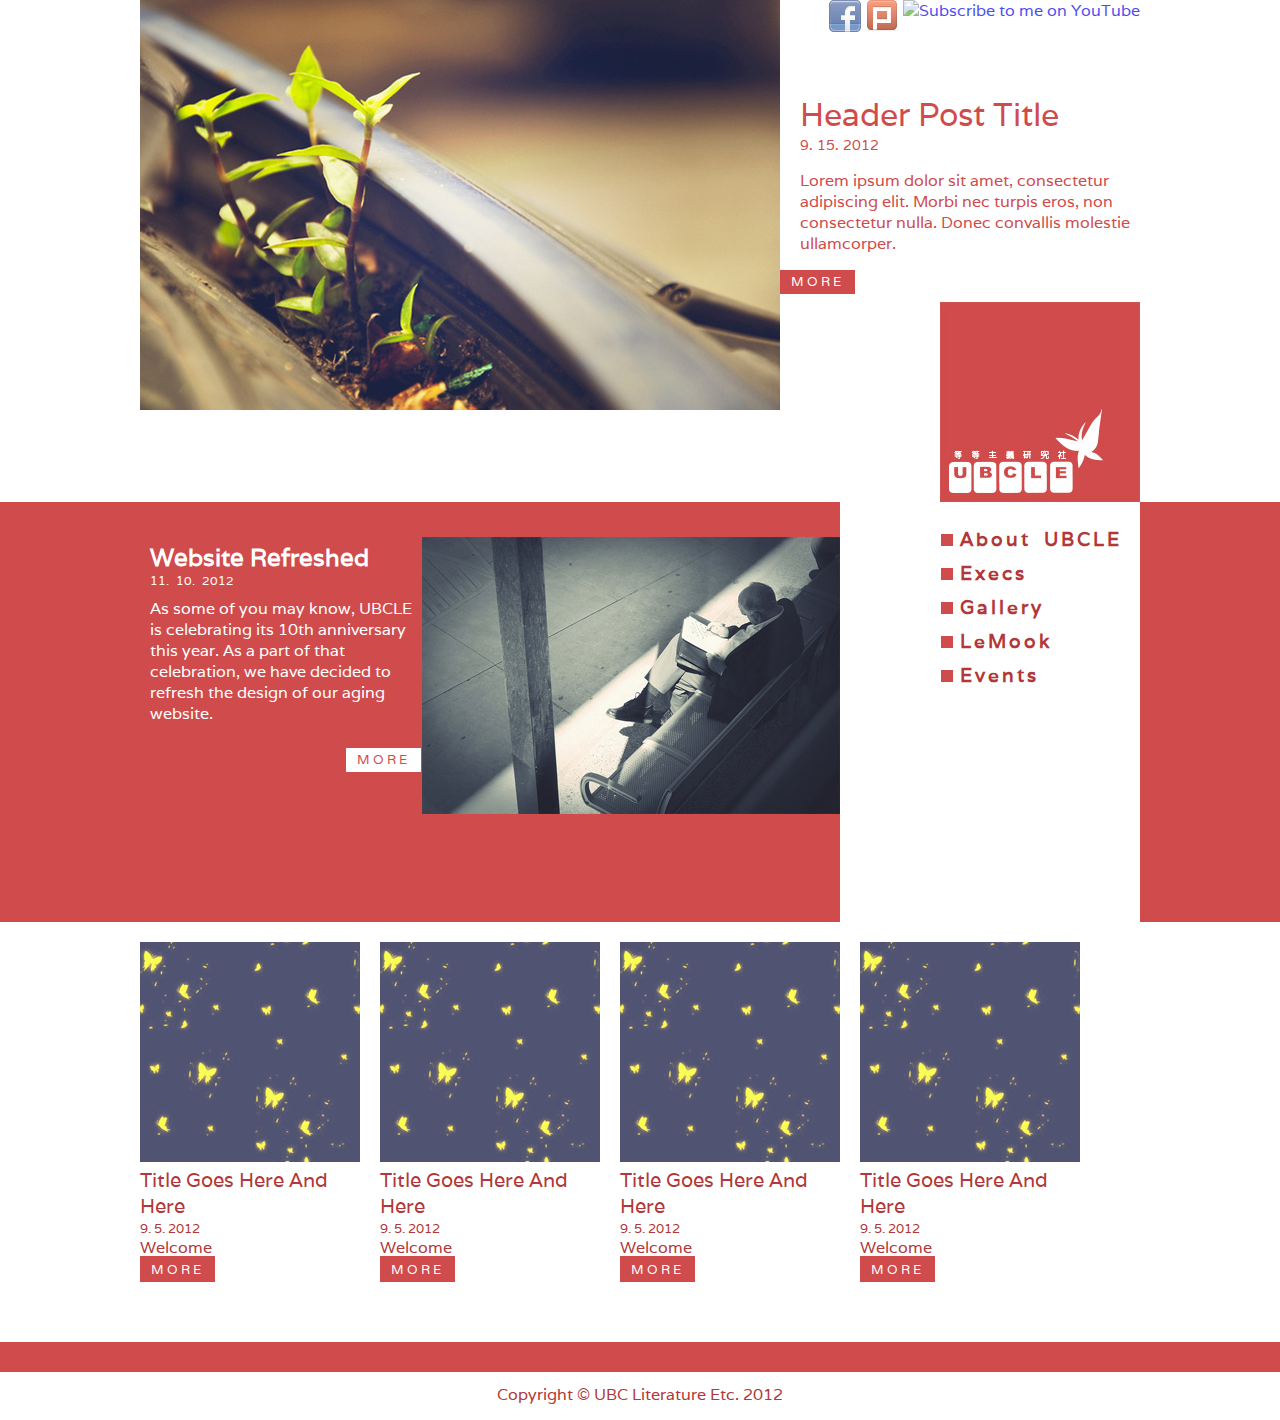
==== commit 7a9edd5e: "Merge branch 'master' of https://github.com/wha25/LEWebsite" ====
--- a/index.html
+++ b/index.html
@@ -64,11 +64,16 @@
         			<div id="body-right-content">
 	        			<div id="nav">
 							<ul>
-								<li><a href="about.html">About Us</a></li>
+								<li><a href="about.html">About UBCLE</a></li>
+								<li>Execs</li>
+								<li>Gallery</li>
 								<li><a href="lemook.html">LeMook</a></li>
-								<li><a href="ministudio.html">Mini Studio</a></li>
-								<li><a href="lerococo.html">LeRococo</a></li>
-								<li><a href="twff.html">TWFF</a></li>
+								<li>Events
+									<ul>
+										<li><a href="ministudio.html">Mini Studio</a></li>
+										<li><a href="lerococo.html">LeRococo</a></li>
+										<li><a href="twff.html">TWFF</a></li>
+									</ul>
 							</ul>
 	       				</div>
        				</div>
--- a/stylesheet.css
+++ b/stylesheet.css
@@ -7,8 +7,12 @@
 	margin: 0 auto;
 	padding: 0;
 	color: #b23738;
-	font-family: 'Varela',								'Questrial', Arial, Sans-serif;	
+	font-family: 'Varela', "Helvetica Neau", Arial, Sans-serif;	
 	font-size: 100%;
+}
+
+img {
+	border: 0;
 }
 
 .bg-light {
@@ -240,6 +244,25 @@
 
 #nav li {
 	margin-bottom: 10px;
+	font-weight: bold;
+}
+
+
+#nav li ul {
+	display: none;
+	list-style: none;
+}
+
+#nav li:hover ul {
+	padding: 10px;
+	display: block;
+	position: absolute;
+	background-color:#fff;
+	color: #fff;
+}
+
+#nav li:hover ul li a {
+	text-align: left;
 }
 
 #nav a {
@@ -249,11 +272,6 @@
 
 #nav a:hover {
 	color: #ea595a;
-	letter-spacing: 5px;
-	transition: color 0.4s, letter-spacing 0.4s;
-	-moz-transition: color 0.4s, letter-spacing 0.4s; /* Firefox 4 */
-	-webkit-transition: color 0.4s, letter-spacing 0.4s; /* Safari and Chrome */
-	-o-transition: color 0.4s, letter-spacing 0.4s; /* Opera */
 }
 
 #footer-wrapper {
@@ -275,7 +293,7 @@
 }
 
 #copyright-wrapper {
-	margin-top: 5px;
-	height: 50px;
+	margin-top: 12px;
+	height: 36px;
 	text-align: center;
 }
--- a/stylesheet.css
+++ b/stylesheet.css
@@ -7,8 +7,12 @@
 	margin: 0 auto;
 	padding: 0;
 	color: #b23738;
-	font-family: 'Varela',								'Questrial', Arial, Sans-serif;	
+	font-family: 'Varela', "Helvetica Neau", Arial, Sans-serif;	
 	font-size: 100%;
+}
+
+img {
+	border: 0;
 }
 
 .bg-light {
@@ -240,6 +244,25 @@
 
 #nav li {
 	margin-bottom: 10px;
+	font-weight: bold;
+}
+
+
+#nav li ul {
+	display: none;
+	list-style: none;
+}
+
+#nav li:hover ul {
+	padding: 10px;
+	display: block;
+	position: absolute;
+	background-color:#fff;
+	color: #fff;
+}
+
+#nav li:hover ul li a {
+	text-align: left;
 }
 
 #nav a {
@@ -249,11 +272,6 @@
 
 #nav a:hover {
 	color: #ea595a;
-	letter-spacing: 5px;
-	transition: color 0.4s, letter-spacing 0.4s;
-	-moz-transition: color 0.4s, letter-spacing 0.4s; /* Firefox 4 */
-	-webkit-transition: color 0.4s, letter-spacing 0.4s; /* Safari and Chrome */
-	-o-transition: color 0.4s, letter-spacing 0.4s; /* Opera */
 }
 
 #footer-wrapper {
@@ -275,7 +293,7 @@
 }
 
 #copyright-wrapper {
-	margin-top: 5px;
-	height: 50px;
+	margin-top: 12px;
+	height: 36px;
 	text-align: center;
 }
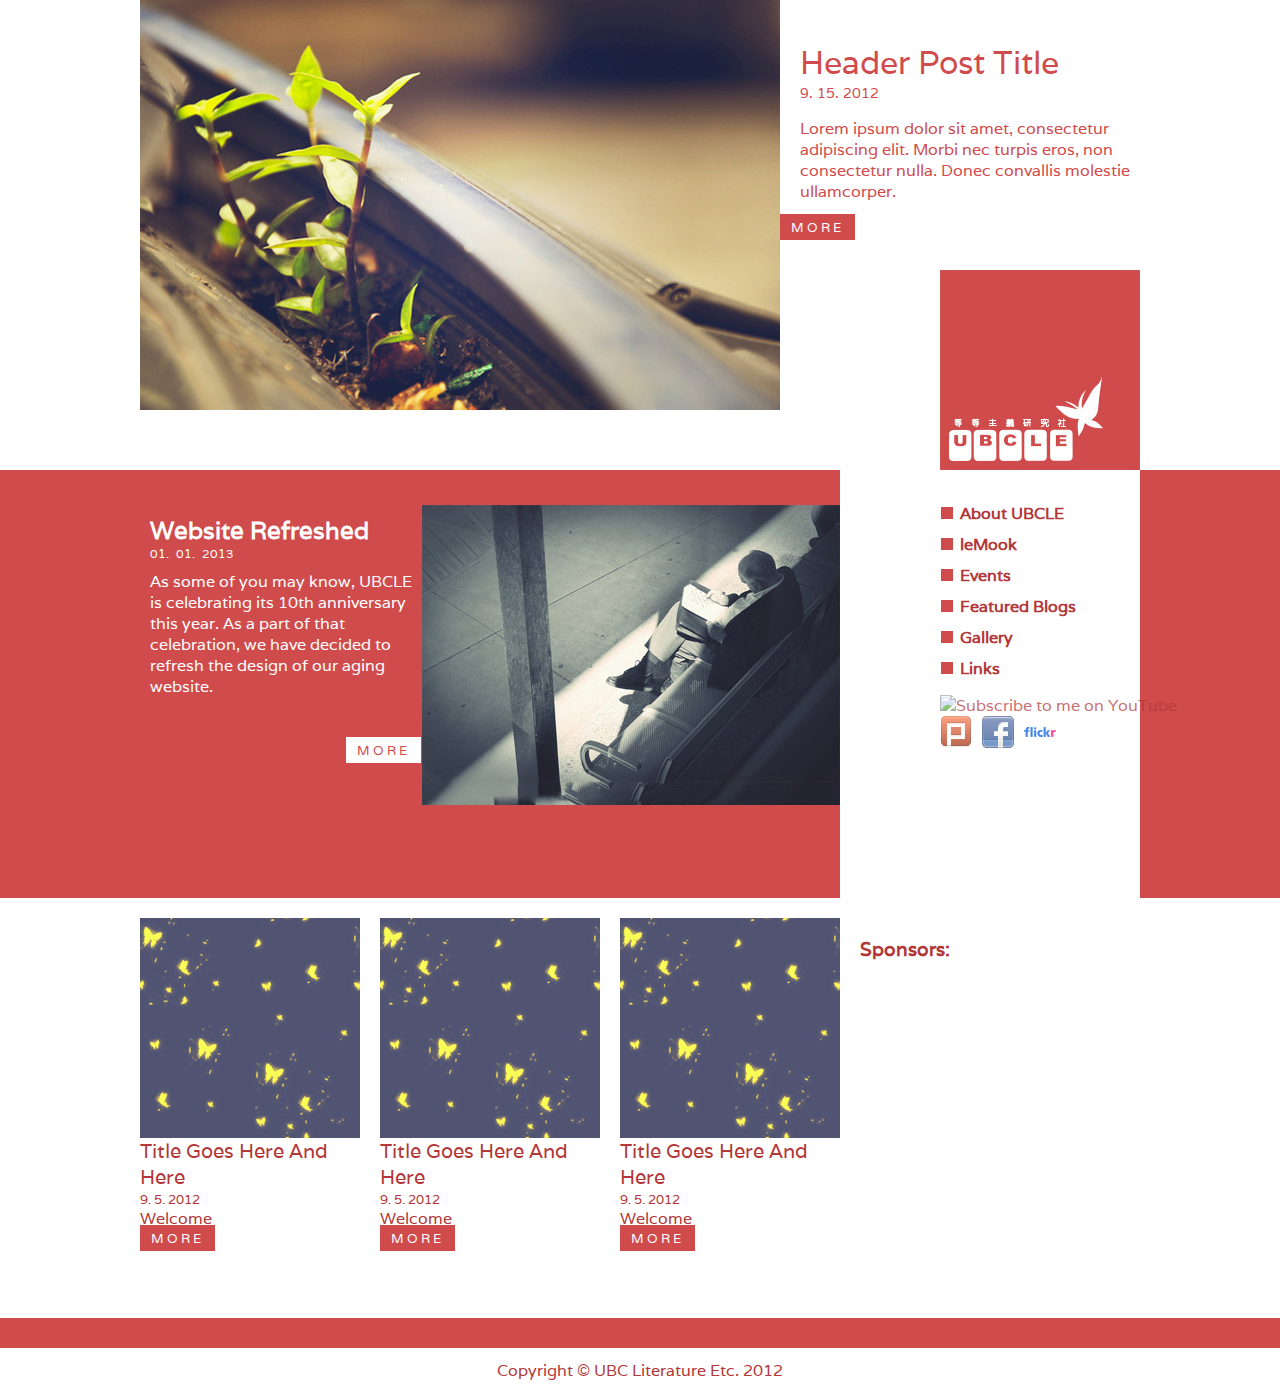
==== commit 4a0c7b07: "Moved social apps links. Added link to Flickr. Removed a post to make room for sponsors." ====
--- a/index.html
+++ b/index.html
@@ -1,4 +1,4 @@
-<!DOCTYPE HTML>
+<!DOCTYPE html PUBLIC "-//W3C//DTD XHTML 1.0 Transitional//EN" "http://www.w3.org/TR/xhtml1/DTD/xhtml1-transitional.dtd">
 <html>
 
     <head>
@@ -23,11 +23,7 @@
     <body>
     
         <div id="header-bg" class="bg-light">
-        	<div id="links-bar" class="wrapper">
-        		<a href="http://www.youtube.com/user/ubcle"><img src="http://s.ytimg.com/yt/img/creators_corner/YouTube/youtube_32x32.png" alt="Subscribe to me on YouTube"/></a>
-        		<a href="http://www.plurk.com/UBCLE"><img src="images/plurk.png" alt="Subscribe to me on Plurk"/></a>
-        		<a href="http://www.facebook.com/UBCLE"><img src="images/facebook.png" alt="Subscribe to me on Facebook"/></a>
-        	</div>
+        	
         	<div id="header-wrapper" class="wrapper">
         		<div id="header-left">
         			<div id="header-photo"></div>
@@ -53,7 +49,7 @@
 	        			<div id="post-wrapper">
 	        				<img id="post-pic" src="images/mainpost.jpg" alt="mainpic">
 	        				<h3 id="post-title">Website Refreshed</h3>
-	        				<div id="post-date">11. 10. 2012</div>
+	        				<div id="post-date">01. 01. 2013</div>
 	        				<p id="post-summary">
 	        					As some of you may know, UBCLE is celebrating its 10th anniversary this year. As a part of that celebration, we have decided to refresh the design of our aging website.
 	        				</p>
@@ -64,53 +60,66 @@
         			<div id="body-right-content">
 	        			<div id="nav">
 							<ul>
-								<li><a href="about.html">About UBCLE</a></li>
-								<li>Execs</li>
-								<li>Gallery</li>
-								<li><a href="lemook.html">LeMook</a></li>
+								<li>About UBCLE
+									<ul>
+										<li><a href="about.html">Our Mission</a></li>
+										<li><a href="execs.html">Exec Team</a></li>
+										<li><a href="leers.html">LEer&#146;s Guide</a></li>
+									</ul>
+								</li>
+								<li><a href="lemook.html">leMook</a></li>
 								<li>Events
 									<ul>
+										<li><a href="twff.html">TWFF</a></li>
 										<li><a href="ministudio.html">Mini Studio</a></li>
-										<li><a href="lerococo.html">LeRococo</a></li>
-										<li><a href="twff.html">TWFF</a></li>
+										<li><a href="lebizarre.html">leBizarre</a></li>
+										<li><a href="lerococo.html">leRococo</a></li>
 									</ul>
+								</li>
+								<li><a href="bloggers.html">Featured Blogs</a></li>
+								<li><a href="http://ubcle.com/gallery">Gallery</a></li>
+								<li><a href="links.html">Links</a></li>
 							</ul>
+							<div id="links-bar">
+				        		<a href="http://www.youtube.com/user/ubcle"><img src="http://s.ytimg.com/yt/img/creators_corner/YouTube/youtube_32x32.png" alt="Subscribe to me on YouTube"/></a>
+				        		<a href="http://www.plurk.com/UBCLE"><img src="images/plurk.png" alt="Subscribe to me on Plurk"/></a>
+				        		<a href="http://www.facebook.com/UBCLE"><img src="images/facebook.png" alt="Subscribe to me on Facebook"/></a>
+								<a href="http://www.flickr.com/groups/ubcle/"><img src="images/flickr.png" alt="Join our group on Flickr"/></a>
+	        				</div>
 	       				</div>
        				</div>
         		</div>
         	</div>     	
         </div>
         
+        <!-- http://www.alistapart.com/articles/horizdropdowns/ -->
+        
         <div id="footer-bg" class="bg-light">
         	<div id="footer-wrapper" class="wrapper">
         		<div class="footer-item">
-				<img src="images/filler.jpg" alt="fillerpic" height="220px" width="220px" />
-				<div class="post-title">Title Goes Here And Here</div>
-				<div class="post-date">9. 5. 2012</div>
-				<div class="post-summary">Welcome</div>
-				<a class="readmore-red" href="post.html">MORE</a>
-			</div>
+					<img src="images/filler.jpg" alt="fillerpic" height="220px" width="220px" />
+					<div class="post-title">Title Goes Here And Here</div>
+					<div class="post-date">9. 5. 2012</div>
+					<div class="post-summary">Welcome</div>
+					<a class="readmore-red" href="post.html">MORE</a>
+				</div>
         		<div class="footer-item">
-				<img src="images/filler.jpg" alt="fillerpic" height="220px" width="220px" />
-				<div class="post-title">Title Goes Here And Here</div>
-				<div class="post-date">9. 5. 2012</div>
-				<div class="post-summary">Welcome</div>
-				<a class="readmore-red" href="post.html">MORE</a>
-			</div>
+					<img src="images/filler.jpg" alt="fillerpic" height="220px" width="220px" />
+					<div class="post-title">Title Goes Here And Here</div>
+					<div class="post-date">9. 5. 2012</div>
+					<div class="post-summary">Welcome</div>
+					<a class="readmore-red" href="post.html">MORE</a>
+				</div>
         		<div class="footer-item">
-				<img src="images/filler.jpg" alt="fillerpic" height="220px" width="220px" />
-				<div class="post-title">Title Goes Here And Here</div>
-				<div class="post-date">9. 5. 2012</div>
-				<div class="post-summary">Welcome</div>
-				<a class="readmore-red" href="post.html">MORE</a>
-			</div>
-        		<div class="footer-item">
-				<img src="images/filler.jpg" alt="fillerpic" height="220px" width="220px" />
-				<div class="post-title">Title Goes Here And Here</div>
-				<div class="post-date">9. 5. 2012</div>
-				<div class="post-summary">Welcome</div>
-				<a class="readmore-red" href="post.html">MORE</a>
-			</div>
+					<img src="images/filler.jpg" alt="fillerpic" height="220px" width="220px" />
+					<div class="post-title">Title Goes Here And Here</div>
+					<div class="post-date">9. 5. 2012</div>
+					<div class="post-summary">Welcome</div>
+					<a class="readmore-red" href="post.html">MORE</a>
+				</div>
+				<div class="footer-item">
+					<h3>Sponsors:</h3>
+				</div>
         		<div class="clear"></div>
         	</div> 
         </div>
--- a/stylesheet.css
+++ b/stylesheet.css
@@ -7,7 +7,7 @@
 	margin: 0 auto;
 	padding: 0;
 	color: #b23738;
-	font-family: 'Varela', "Helvetica Neau", Arial, Sans-serif;	
+	font-family: 'Varela', "Helvetica Neau", Microsoft YaHei, "????", SimSun, "??", Hei, Arial, Sans-serif;	
 	font-size: 100%;
 }
 
@@ -42,9 +42,13 @@
 	clear: both;
 }
 
+#links-bar {
+	margin-left: 20px;
+}
+
 #links-bar img {
-	float: right;
-	margin-left: 5px;
+	float: left;
+	margin-right: 10px;
 	opacity: 0.7;
 }
 
@@ -57,13 +61,13 @@
 }
 
 #header-wrapper {
-	height: 502px;
+	height: 470px;
 	color: #d04b4c;
 }
 
 #header-left {
 	width: 640px;
-	height: 502px;
+	height: 470px;
 	vertical-align: top;
 	float: left;
 }
@@ -86,7 +90,7 @@
 }
 
 #header-title {
-	padding: 30px 0 0 20px;
+	padding: 10px 0 0 20px;
 	font-size: 200%;
 }
 
@@ -100,14 +104,9 @@
 }
 
 #header-readmore {
-	height: 24px;
+	height: 25px;
 	width: 75px;
-	overflow: hidden;
-}
-
-#header-readmore img:hover {
-	position: relative;
-	bottom: 24px;
+	/*overflow: hidden;*/
 }
 
 #header-right-bottom {
@@ -126,7 +125,7 @@
 #body-wrapper {
 	width: 1000px;
 	margin: 0 auto;
-	height: 375px;
+	height: 350px;
 	color: #ffffff;
 	display: table;
 }
@@ -145,7 +144,7 @@
 
 #post-title {
 	font-size: 1.5em;
-	margin: 0 0 0 5px;
+	margin: 5px 0 0 5px;
 	padding: 5px 0 0 5px;
 }
 
@@ -197,24 +196,14 @@
 	background-color: #D04B4C;
 }
 
-
 #body-read-more {
 	float: right;
 	position: relative;
 	left: 6px;
-	bottom: 0px;
+	top: 20px;
 	width: 75px;
 	height: 24px;
-	overflow: hidden;
-}
-#body-read-more img {
-	position: relative;
-	bottom: 24px;
-}
-
-#body-read-more img:hover {
-	position: relative;
-	bottom: 0px;
+	/*overflow: hidden;*/
 }
 
 #body-right {
@@ -233,9 +222,7 @@
 	position: relative;
 	left: 80px;
 	bottom: 20px;
-	font-size: 120%;
-	letter-spacing: 3px;
-	word-spacing: 5px;
+	font-size: 100%;
 }
 
 #nav ul {
@@ -254,7 +241,9 @@
 }
 
 #nav li:hover ul {
-	padding: 10px;
+	width: 125px;
+	margin: -22px 0 0 150px;
+	padding: 3px 0 0 2px;
 	display: block;
 	position: absolute;
 	background-color:#fff;
--- a/stylesheet.css
+++ b/stylesheet.css
@@ -7,7 +7,7 @@
 	margin: 0 auto;
 	padding: 0;
 	color: #b23738;
-	font-family: 'Varela', "Helvetica Neau", Arial, Sans-serif;	
+	font-family: 'Varela', "Helvetica Neau", Microsoft YaHei, "????", SimSun, "??", Hei, Arial, Sans-serif;	
 	font-size: 100%;
 }
 
@@ -42,9 +42,13 @@
 	clear: both;
 }
 
+#links-bar {
+	margin-left: 20px;
+}
+
 #links-bar img {
-	float: right;
-	margin-left: 5px;
+	float: left;
+	margin-right: 10px;
 	opacity: 0.7;
 }
 
@@ -57,13 +61,13 @@
 }
 
 #header-wrapper {
-	height: 502px;
+	height: 470px;
 	color: #d04b4c;
 }
 
 #header-left {
 	width: 640px;
-	height: 502px;
+	height: 470px;
 	vertical-align: top;
 	float: left;
 }
@@ -86,7 +90,7 @@
 }
 
 #header-title {
-	padding: 30px 0 0 20px;
+	padding: 10px 0 0 20px;
 	font-size: 200%;
 }
 
@@ -100,14 +104,9 @@
 }
 
 #header-readmore {
-	height: 24px;
+	height: 25px;
 	width: 75px;
-	overflow: hidden;
-}
-
-#header-readmore img:hover {
-	position: relative;
-	bottom: 24px;
+	/*overflow: hidden;*/
 }
 
 #header-right-bottom {
@@ -126,7 +125,7 @@
 #body-wrapper {
 	width: 1000px;
 	margin: 0 auto;
-	height: 375px;
+	height: 350px;
 	color: #ffffff;
 	display: table;
 }
@@ -145,7 +144,7 @@
 
 #post-title {
 	font-size: 1.5em;
-	margin: 0 0 0 5px;
+	margin: 5px 0 0 5px;
 	padding: 5px 0 0 5px;
 }
 
@@ -197,24 +196,14 @@
 	background-color: #D04B4C;
 }
 
-
 #body-read-more {
 	float: right;
 	position: relative;
 	left: 6px;
-	bottom: 0px;
+	top: 20px;
 	width: 75px;
 	height: 24px;
-	overflow: hidden;
-}
-#body-read-more img {
-	position: relative;
-	bottom: 24px;
-}
-
-#body-read-more img:hover {
-	position: relative;
-	bottom: 0px;
+	/*overflow: hidden;*/
 }
 
 #body-right {
@@ -233,9 +222,7 @@
 	position: relative;
 	left: 80px;
 	bottom: 20px;
-	font-size: 120%;
-	letter-spacing: 3px;
-	word-spacing: 5px;
+	font-size: 100%;
 }
 
 #nav ul {
@@ -254,7 +241,9 @@
 }
 
 #nav li:hover ul {
-	padding: 10px;
+	width: 125px;
+	margin: -22px 0 0 150px;
+	padding: 3px 0 0 2px;
 	display: block;
 	position: absolute;
 	background-color:#fff;
